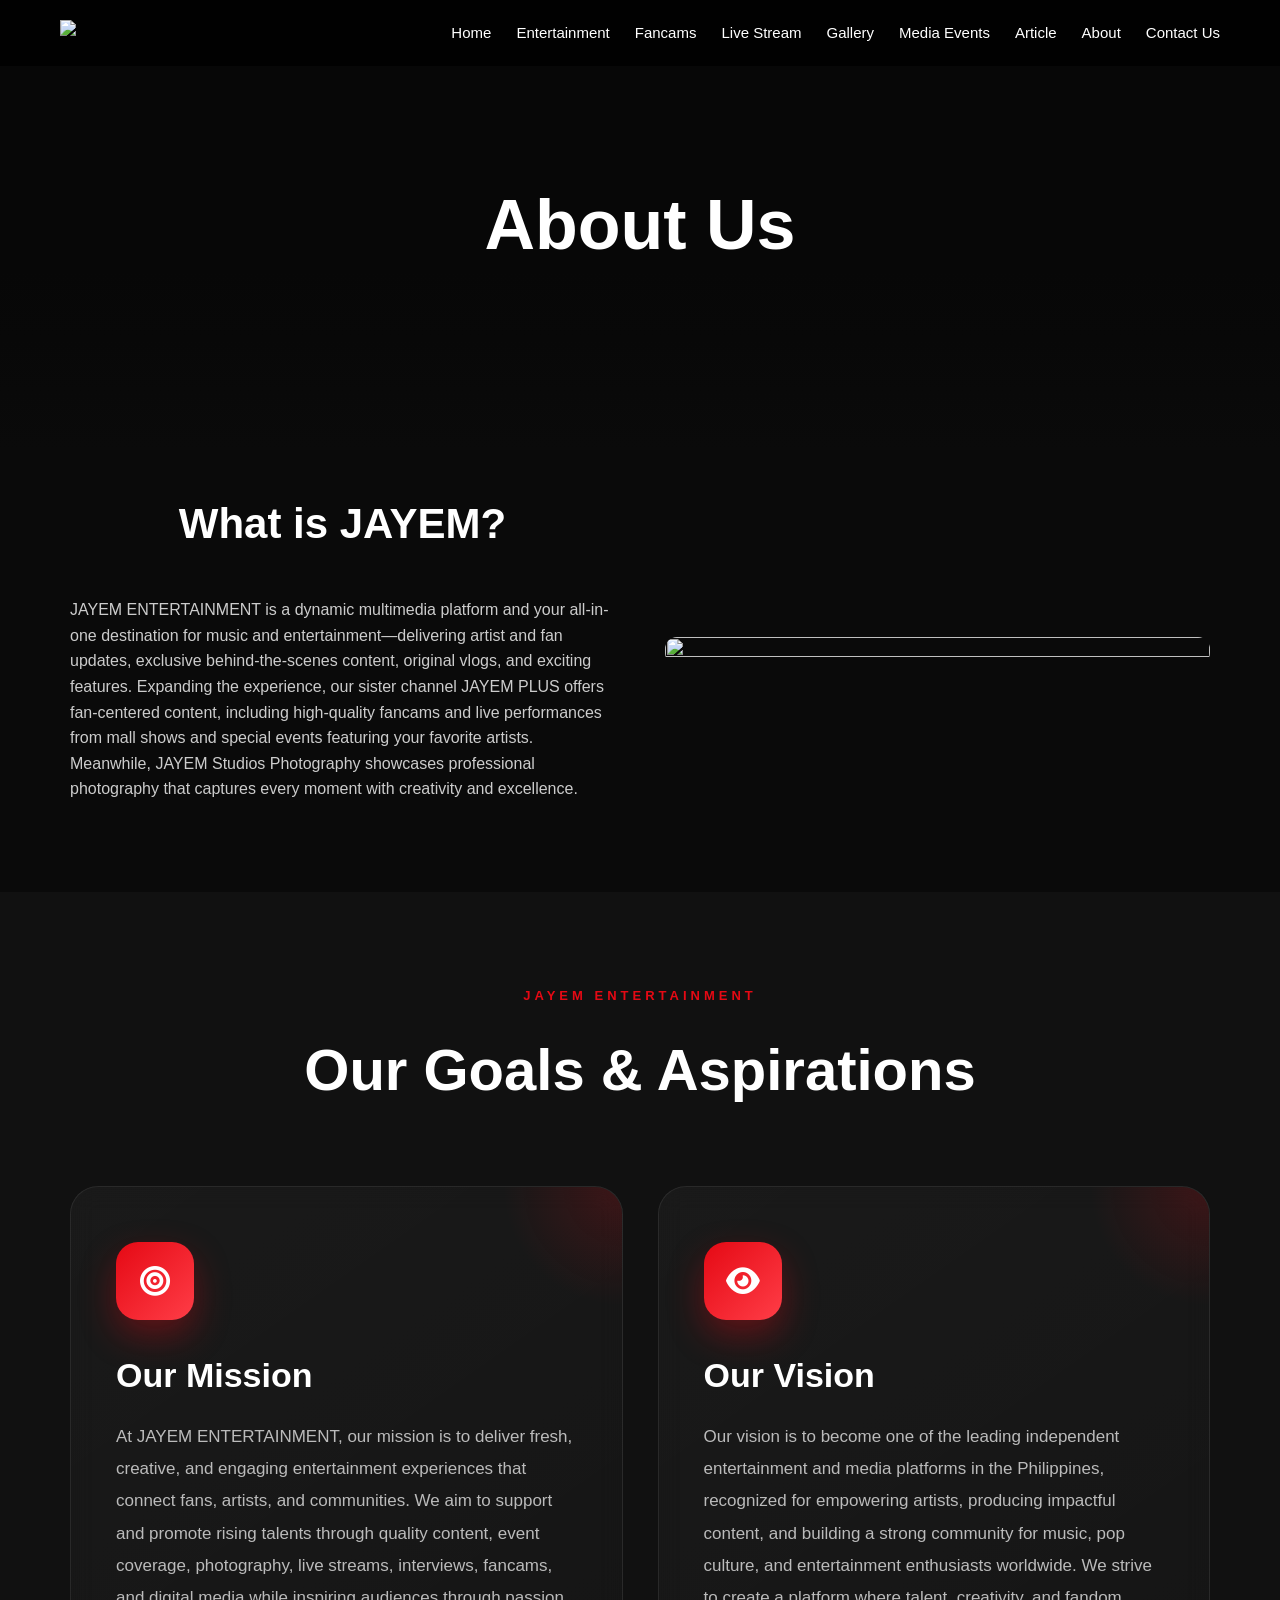
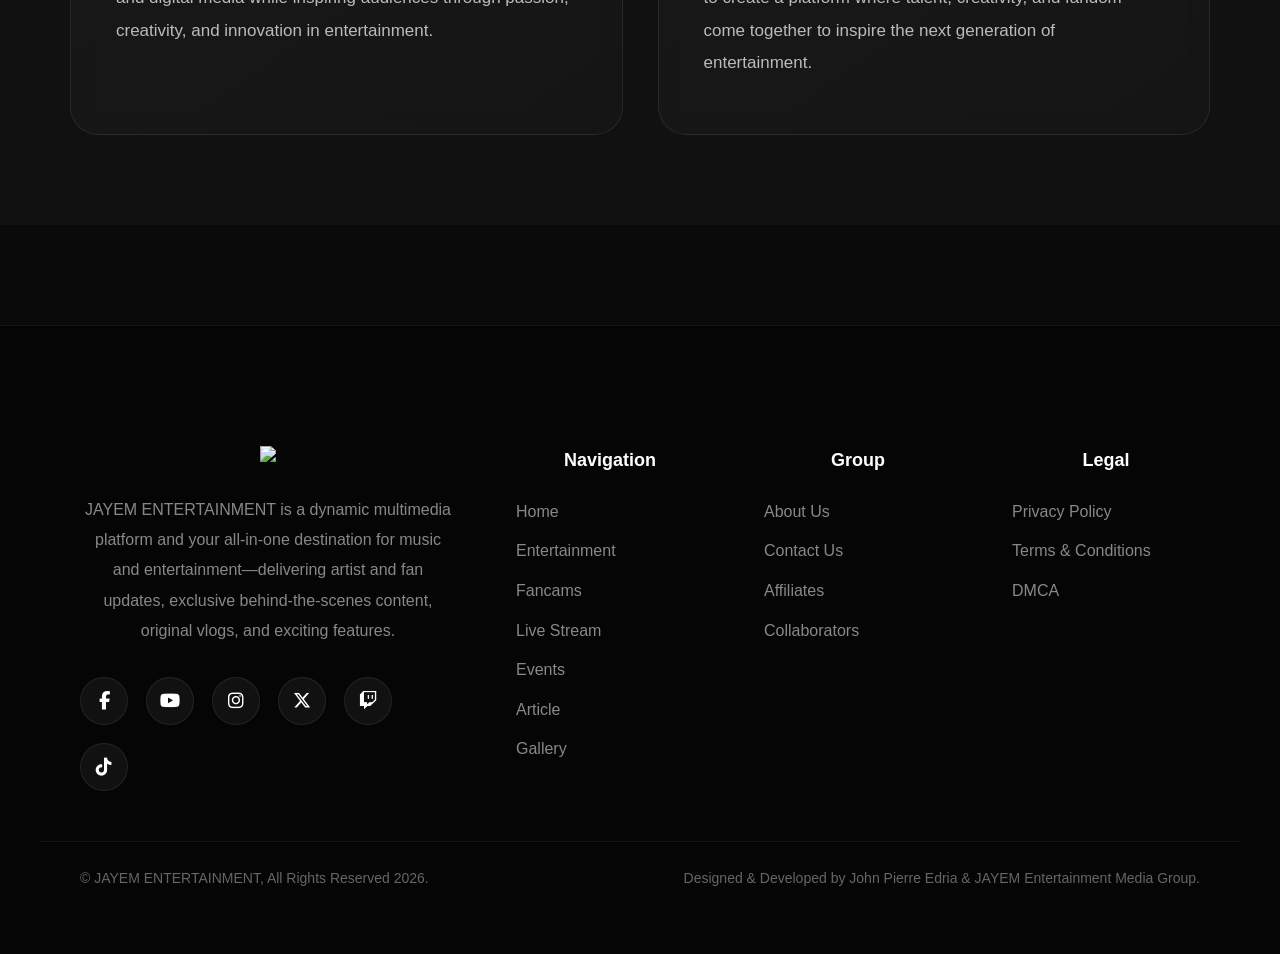
==== about.html @ 6164172a "Add files via upload" ====
<!DOCTYPE html>
<html lang="en">
<head>
    <meta charset="UTF-8">
    <meta name="viewport" content="width=device-width, initial-scale=1.0">
    <title>About Us</title>
    <link rel="stylesheet" href="style.css">
    <link rel="icon" type="image/x-icon" href="assets/jayemhpicon.png">
    <link
    rel="stylesheet"
    href="https://cdnjs.cloudflare.com/ajax/libs/font-awesome/6.7.2/css/all.min.css"
/>

</head>
<body>

<header>

    <a href="index.html" class="logo-link">
        <img class="imglogo" src="assets/JAYEM_Flat.png">
    </a>

    <!-- HAMBURGER BUTTON -->

    <div class="menu-toggle" id="menu-toggle">
        <span></span>
        <span></span>
        <span></span>
    </div>

    <nav id="navbar">
        <ul>
            <li><a href="index.html">Home</a></li>
            <!--<li><a href="artists.html">Artists</a></li>-->
            <li><a href="entertainment.html">Entertainment</a></li>
            <li><a href="fancams.html">Fancams</a></li>
            <li><a href="twitch.html">Live Stream</a></li>
            <li><a href="gallery.html">Gallery</a></li>
            <li><a href="events.html">Media Events</a></li>
            <li><a href="article.html">Article</a></li>
            <!--<li><a href="shop.html">Shop</a></li>-->
            <li><a href="about.html">About</a></li>
            <li><a href="contact.html">Contact Us</a></li>
        </ul>
    </nav>

</header>

<section class="page-banner">
    <h1>About Us</h1>
</section>

<section class="section about-section">

    <div class="about-grid">

        <div>
            <h2>What is JAYEM?</h2>

            <p>
                JAYEM ENTERTAINMENT is a dynamic multimedia platform and your all-in-one destination for music and entertainment—delivering artist and fan updates,
                 exclusive behind-the-scenes content, original vlogs, and exciting features. 
                 Expanding the experience, our sister channel JAYEM PLUS offers fan-centered content, 
                 including high-quality fancams and live performances from mall shows and special events featuring your favorite artists. 
                 Meanwhile, JAYEM Studios Photography showcases professional photography that captures every moment with creativity and excellence.
            </p>

          
        </div>

        <div>
            <img src="assets/JAYEM ENT. About.png">
        </div>

    </div>

</section>

<section class="section dark mission-section">

    <div class="mission-header">

        <span>JAYEM ENTERTAINMENT</span>

        <h2>Our Goals & Aspirations</h2>

        <!--<p>
            Building premium entertainment experiences through
            digital media, fan engagement, creativity,
            and innovative storytelling.
        </p>-->

    </div>

    <div class="mission-grid">

        <!-- MISSION -->

        <div class="mission-card">

            <div class="mission-icon">
                <i class="fa-solid fa-bullseye"></i>
            </div>

            <h3>Our Mission</h3>

            <p>
                At JAYEM ENTERTAINMENT, our mission is to deliver fresh, creative, and engaging entertainment experiences that connect fans, artists, 
                and communities. We aim to support and promote rising talents through quality content, event coverage, photography, live streams, interviews, fancams, 
                and digital media while inspiring audiences through passion, creativity, 
                and innovation in entertainment.
            </p>

        </div>

        <!-- VISION -->

        <div class="mission-card">

            <div class="mission-icon">
                <i class="fa-solid fa-eye"></i>
            </div>

            <h3>Our Vision</h3>

            <p>
            Our vision is to become one of the leading independent entertainment and media platforms in the Philippines, 
            recognized for empowering artists, producing impactful content, 
            and building a strong community for music, pop culture, 
            and entertainment enthusiasts worldwide. We strive to create a platform where talent, creativity, 
            and fandom come together to inspire the next generation of entertainment.
            </p>

        </div>

    </div>

</section>

<footer class="premium-footer">

    <div class="footer-container">

        <!-- BRAND -->

        <div class="footer-brand">

            <img
                src="assets/JAYEM_Logow 2026.png"
                class="footer-logo"
            >

            <p>
                JAYEM ENTERTAINMENT is a dynamic multimedia platform 
                and your all-in-one destination for music and entertainment—delivering artist and fan updates, 
                exclusive behind-the-scenes content, original vlogs, and exciting features.
            </p>

            <div class="footer-socials">

                <a href="https://www.facebook.com/jayement" target="_blank">
                    <i class="fa-brands fa-facebook-f"></i>
                </a>

                <a href="https://www.youtube.com/@JAYEM_ent" target="_blank">
                    <i class="fa-brands fa-youtube"></i>
                </a>

                <a href="https://www.instagram.com/jayem_ent" target="_blank">
                    <i class="fa-brands fa-instagram"></i>
                </a>

                <a href="https://www.x.com/jayem_ent" target="_blank">
                    <i class="fa-brands fa-x-twitter"></i>
                </a>

                <a href="https://www.twitch.tv/jayem_ent" target="_blank">
                    <i class="fa-brands fa-twitch"></i>
                </a>

                <a href="https://www.tiktok.com/@jayem_ent" target="_blank">
                    <i class="fa-brands fa-tiktok"></i>
                </a>

            </div>

        </div>

        <!-- NAVIGATION -->

        <div class="footer-links">

            <h3>
                Navigation
            </h3>

            <a href="index.html">
                Home
            </a>

            <a href="entertainment.html">
                Entertainment
            </a>

            <a href="fancams.html">
                Fancams
            </a>

            <a href="twitch.html">
                Live Stream
            </a>

            <a href="events.html">
                Events
            </a>

            <a href="article.html">
                Article
            </a>

            <a href="gallery.html">
                Gallery
            </a>

        </div>

        <!-- COMPANY -->

        <div class="footer-links">

            <h3>
                Group
            </h3>

            <a href="about.html">
                About Us
            </a>

            <a href="contact.html">
                Contact Us
            </a>

            <a href="index.html#Affiliates">
                Affiliates
            </a>

            <a href="index.html#Collaborators">
                Collaborators
            </a>

        </div>

        <!-- LEGAL -->

        <div class="footer-links">

            <h3>
                Legal
            </h3>

            <a href="legal.html">
                Privacy Policy
            </a>

            <a href="legal.html">
                Terms & Conditions
            </a>

            <a href="legal.html">
                DMCA
            </a>

        </div>

    </div>

    <!-- BOTTOM -->

    <div class="footer-bottom">

        <p>
            © JAYEM ENTERTAINMENT, All Rights Reserved 2026.
        </p>

        <p>
            Designed & Developed by John Pierre Edria & JAYEM Entertainment Media Group.
        </p>

    </div>

</footer>

<script src="js.js"></script>
</body>
</html>
---- style.css ----
*{
    margin:0;
    padding:0;
    box-sizing:border-box;
    font-family: 'Franklin Gothic Medium', 'Arial Narrow', Arial, sans-serif;
}

html{
    scroll-behavior:smooth;
}

body{
    background:#0a0a0a;
    color:white;
    line-height:1.6;
}

/* HEADER */

header{
    position:fixed;
    top:0;
    left:0;
    width:100%;
    background:rgba(0, 0, 0, 0.788);
    padding:20px 60px;
    display:flex;
    justify-content:space-between;
    align-items:center;
    z-index:999;
    backdrop-filter:blur(10px);
}
.imglogo{
    width:auto;
    height:25px;
    display:block;
    cursor:pointer;
}
.logo{
    font-size:26px;
    font-weight:bold;
    letter-spacing:1px;
}

nav ul{
    display:flex;
    list-style:none;
    gap:25px;
}

nav a{
    color:white;
    text-decoration:none;
    font-size:15px;
    transition:0.3s;
}

nav a:hover{
    color:#999;
}

/* =========================
MOBILE NAVBAR
========================= */

.menu-toggle{
    display:none;
    flex-direction:column;
    gap:6px;
    cursor:pointer;
    z-index:1001;
}

.menu-toggle span{
    width:28px;
    height:3px;
    background:white;
    border-radius:10px;
    transition:0.3s;
}

/* TABLET + MOBILE */

/* =========================
MOBILE / TABLET NAVBAR
========================= */

@media(max-width:992px){

    header{
        position:fixed;
        top:0;
        left:0;

        width:100%;

        padding:14px 20px;

        display:flex;
        justify-content:space-between;
        align-items:center;

        flex-direction:row;

        background:rgba(0,0,0,0.82);
        backdrop-filter:blur(14px);

        border-bottom:1px solid rgba(255,255,255,0.06);
    }

    /* LOGO */

    .logo-link{
        display:flex;
        align-items:center;
        text-decoration:none;
    }

    .imglogo{
        width:72px;
        height:auto;
        display:block;
        cursor:pointer;
    }

    /* HAMBURGER */

    .menu-toggle{
        display:flex;
        flex-direction:column;
        justify-content:center;
        align-items:center;

        gap:5px;

        width:42px;
        height:42px;

        cursor:pointer;

        border-radius:10px;

        background:rgba(255,255,255,0.04);

        transition:0.3s;
    }

    .menu-toggle:hover{
        background:rgba(255,255,255,0.08);
    }

    .menu-toggle span{
        width:20px;
        height:2px;

        background:white;

        border-radius:999px;

        transition:0.3s ease;
    }

    /* MOBILE MENU */

    nav{
        position:fixed;

        top:72px;
        left:0;

        width:100%;
        height:calc(100vh - 72px);

        background:rgba(0,0,0,0.96);

        backdrop-filter:blur(18px);

        overflow-y:auto;

        transform:translateY(-120%);
        transition:0.4s ease;

        z-index:998;
    }

    nav.active{
        transform:translateY(0);
    }

    nav ul{
        display:flex;
        flex-direction:column;

        padding:15px 0;
        gap:0;
    }

    nav ul li{
        width:100%;
    }

    nav a{
        display:flex;
        align-items:center;

        width:100%;

        padding:16px 24px;

        font-size:15px;
        font-weight:500;

        color:white;
        text-decoration:none;

        border-bottom:1px solid rgba(255,255,255,0.05);

        transition:0.3s;
    }

    nav a:hover{
        background:rgba(255,255,255,0.05);
        padding-left:30px;
    }

}

/* HAMBURGER ANIMATION */

.menu-toggle.active span:nth-child(1){
    transform:translateY(7px) rotate(45deg);
}

.menu-toggle.active span:nth-child(2){
    opacity:0;
}

.menu-toggle.active span:nth-child(3){
    transform:translateY(-7px) rotate(-45deg);
}



/* HERO */

/* HERO VIDEO */

.hero{
    position:relative;
    width:100%;
    height:50vh;
    overflow:hidden;
    background:black;
}

/* VIDEO */

.hero video{
    width:100%;
    height:100%;
    object-fit:cover;
}

/* DARK OVERLAY */

.hero::before{
    content:"";
    position:absolute;
    inset:0;
    background:rgba(0,0,0,0.25);
    z-index:1;
}

/* BOTTOM FADE */

.hero::after{
    content:"";
    position:absolute;
    left:0;
    bottom:0;
    width:100%;
    height:250px;

    background:linear-gradient(
        to bottom,
        rgba(0,0,0,0) 0%,
        rgba(0,0,0,0.4) 40%,
        rgba(0,0,0,0.8) 75%,
        #0a0a0a 100%
    );

    z-index:2;
    pointer-events:none;
}
.hero-content{
    position:absolute;
    top:50%;
    left:50%;
    transform:translate(-50%, -50%);
    text-align:center;
    width:90%;
}

.hero-content h1{
    font-size:72px;
    margin-bottom:20px;
    font-weight:800;
}

.hero-content p{
    font-size:22px;
    margin-bottom:35px;
    color:#ddd;
}

.btn{
    display:inline-block;
    background:white;
    color:black;
    padding:15px 35px;
    border-radius:5px;
    text-decoration:none;
    font-weight:bold;
    transition:0.3s;
}

.btn:hover{
    background:#ccc;
}

/* SECTIONS */

.section{
    padding:90px 70px;
    
}

.section h2{
    font-size:42px;
    margin-top: -10px;
    margin-bottom:40px;
    text-align: center;
}

/* DARK SECTION */

.dark{
    background:#111;
}

/* =========================
MISSION & VISION
========================= */

.mission-section{
    position:relative;
    overflow:hidden;
}

/* HEADER */

.mission-header{
    text-align:center;

    max-width:850px;

    margin:auto;
    margin-bottom:70px;
}

.mission-header span{
    color:#e50914;

    letter-spacing:4px;

    font-size:13px;
    font-weight:700;
}

.mission-header h2{
    font-size:58px;

    margin:16px 0;
}

.mission-header p{
    color:#aaa;

    font-size:18px;
    line-height:1.8;
}

/* GRID */

.mission-grid{
    display:grid;

    grid-template-columns:repeat(2,1fr);

    gap:35px;
}

/* CARD */

.mission-card{
    position:relative;

    padding:55px 45px;

    border-radius:28px;

    background:
    linear-gradient(
        145deg,
        rgba(255,255,255,0.04),
        rgba(255,255,255,0.02)
    );

    border:1px solid rgba(255,255,255,0.08);

    overflow:hidden;

    transition:0.4s ease;

    backdrop-filter:blur(12px);
}

.mission-card::before{
    content:"";

    position:absolute;

    width:240px;
    height:240px;

    background:
    radial-gradient(
        rgba(229,9,20,0.18),
        transparent 70%
    );

    top:-120px;
    right:-120px;
}

/* HOVER */

.mission-card:hover{
    transform:translateY(-10px);

    border-color:rgba(255,255,255,0.14);

    box-shadow:
        0 25px 60px rgba(0,0,0,0.45);
}

/* ICON */

.mission-icon{
    width:78px;
    height:78px;

    border-radius:22px;

    display:flex;
    justify-content:center;
    align-items:center;

    margin-bottom:28px;

    background:
    linear-gradient(
        135deg,
        #e50914,
        #ff3d47
    );

    box-shadow:
        0 15px 35px rgba(229,9,20,0.35);
}

.mission-icon i{
    color:white;

    font-size:30px;
}

/* TEXT */

.mission-card h3{
    font-size:34px;

    margin-bottom:18px;
}

.mission-card p{
    color:#bbb;

    line-height:1.9;

    font-size:17px;
}

/* TABLET */

@media(max-width:900px){

    .mission-grid{
        grid-template-columns:1fr;
    }

}

/* MOBILE */

@media(max-width:768px){

    .mission-header h2{
        font-size:42px;
    }

    .mission-header p{
        font-size:16px;
    }

    .mission-card{
        padding:40px 30px;
    }

    .mission-card h3{
        font-size:28px;
    }

}

/* GRID */

.grid{
    display:grid;
    grid-template-columns:repeat(auto-fit, minmax(280px,1fr));
    gap:30px;
}

/* CARDS */

.card{
    background:#151515;
    border-radius:18px;
    overflow:hidden;

    border:1px solid rgba(255,255,255,0.06);

    transition:0.35s ease;

    max-width:100%;


    backdrop-filter:blur(10px);
}

.card:hover{
    transform:translateY(-8px);
    border-color:rgba(255,255,255,0.12);

    box-shadow:
        0 15px 40px rgba(0,0,0,0.45);
}

/* IMAGE + VIDEO */

.card img,
.card video{
    width:100%;
    height:350px;

    object-fit:cover;
    display:block;
}

/* OPTIONAL CONTENT */

.card h3{
    padding:18px 18px 8px;
    font-size:20px;
}

.card p{
    padding:0 18px 18px;
    color:#aaa;
    font-size:14px;
}

.news-content p {
  text-indent: 50px; /* Adjust value as needed */
}

/* =========================
AFFILIATE PREMIUM CARDS
========================= */

/* TITLE */

.affiliate-content h3{
    font-size:24px;
    font-weight:700;

    margin-bottom:14px;

    letter-spacing:0.5px;
}

/* DESCRIPTION */

.affiliate-content p{
    color:#a8a8a8;

    line-height:1.8;

    font-size:15px;
}
/* REMOVE LINK STYLE */

.affiliate-link{
    text-decoration:none;
    color:white;
    display:block;
}

/* PREMIUM HOVER */

.affiliate-card{
    cursor:pointer;
    transition:0.35s ease;
}

.affiliate-card:hover{
    transform:translateY(-10px) scale(1.02);

    border-color:rgba(255,255,255,0.15);

    box-shadow:
        0 20px 50px rgba(0,0,0,0.45);
}
.affiliate-card video{
    transition:0.5s ease;
}

.affiliate-card:hover video{
    transform:scale(1.04);
}

/* =========================
PAGE BANNER
========================= */

.page-banner{
    position:relative;

    height:50vh;

    display:flex;
    justify-content:center;
    align-items:center;

    background-image:url(assets/Background.jpg);
    background-repeat:no-repeat;
    background-size:cover;
    background-position:center;

    overflow:hidden;
}

/* DARK OVERLAY */

.page-banner::before{
    content:"";

    position:absolute;
    inset:0;

    background:rgba(0,0,0,0.35);

    z-index:1;
}

/* BOTTOM FADE */

.page-banner::after{
    content:"";

    position:absolute;
    left:0;
    bottom:0;

    width:100%;
    height:180px;

    background:linear-gradient(
        to bottom,
        rgba(10,10,10,0) 0%,
        rgba(10,10,10,0.4) 45%,
        rgba(10,10,10,0.75) 75%,
        #0a0a0a 100%
    );

    z-index:2;
    pointer-events:none;
}

/* TITLE */

.page-banner h1{
    position:relative;
    z-index:5;

    font-size:70px;
    font-weight:800;

    text-align:center;
}


/* EVENTS */
.events-card{
    background:#151515;
    border-radius:14px;
    overflow:hidden;
    transition:0.3s;
    border:1px solid #222;
}

.events-card:hover{
    transform:translateY(-10px);
}

.events-card img{
    width:100%;
    height: 620px;
    object-fit:cover;
}

.events-card h3{
    padding:20px 20px 10px;
    font-size:24px;
}

.events-card p{
    padding:0 20px 20px;
    color:#aaa;
}
/* =========================
PREMIUM GALLERY
========================= */
/* =========================
GALLERY
========================= */

.gallery-section{
    max-width:1600px;
    margin:auto;
}

/* GRID */

.gallery-grid{
    display:grid;

    grid-template-columns:
    repeat(auto-fit, minmax(320px, 1fr));

    gap:16px;
}

/* ITEM */

.gallery-item{
    position:relative;

    overflow:hidden;

    border-radius:16px;

    cursor:pointer;

    background:#111;

    height:260px;
}

/* IMAGE */

.gallery-item img{
    width:100%;
    height:100%;

    object-fit:cover;

    display:block;

    transition:0.4s ease;
}

/* ICON */

.gallery-overlay i{
    color:white;
    font-size:28px;
}

/* HOVER */

.gallery-item:hover img{
    transform:scale(1.05);
}

.gallery-item:hover .gallery-overlay{
    opacity:1;
}


/* =========================
MODAL
========================= */

.gallery-modal{
    position:fixed;
    inset:0;

    background:rgba(0,0,0,0.95);

    display:flex;
    justify-content:center;
    align-items:center;

    opacity:0;
    visibility:hidden;

    transition:
        opacity 0.3s ease,
        visibility 0.3s ease;

    z-index:9999999;
}

/* SHOW MODAL */

.gallery-modal.show{
    opacity:1;
    visibility:visible;
}

/* MODAL IMAGE */

.gallery-modal img{
    width:auto;

    max-width:75%;
    max-height:80vh;

    object-fit:contain;

    border-radius:18px;

    display:block;

    box-shadow:
        0 25px 60px rgba(0,0,0,0.6);

    animation:galleryZoom 0.3s ease;
}

/* ANIMATION */

@keyframes galleryZoom{

    from{
        transform:scale(0.92);
        opacity:0;
    }

    to{
        transform:scale(1);
        opacity:1;
    }

}

/* CLOSE BUTTON */

.gallery-close{
    position:absolute;

    top:20px;
    right:30px;

    font-size:45px;

    color:white;

    cursor:pointer;

    z-index:20;

    line-height:1;
}

/* ARROWS */

.gallery-arrow{
    position:absolute;

    top:50%;

    transform:translateY(-50%);

    width:60px;
    height:60px;

    border:none;
    border-radius:50%;

    background:rgba(255,255,255,0.1);

    color:white;

    font-size:24px;

    cursor:pointer;

    transition:
        background 0.3s ease,
        transform 0.3s ease;

    z-index:20;
}

.gallery-arrow:hover{
    background:rgba(255,255,255,0.2);

    transform:
        translateY(-50%)
        scale(1.05);
}

.gallery-prev{
    left:25px;
}

.gallery-next{
    right:25px;
}

/* TABLET */

@media(max-width:768px){

    .gallery-grid{
        grid-template-columns:1fr 1fr;
    }

    .gallery-arrow{
        width:48px;
        height:48px;

        font-size:20px;
    }

    .gallery-modal img{
        max-width:88%;
    }

}

/* MOBILE */

@media(max-width:520px){

    .gallery-grid{
        grid-template-columns:1fr;
    }

    .gallery-modal img{
        max-width:92%;
    }

}
/* =========================
NEWS SECTION
========================= */

.news-section{
    max-width:1400px;
    margin:auto;
    padding:80px 40px;
}

/* ARTICLE CARD */

.news-grid{
    display:grid;
    grid-template-columns:1.1fr 1fr;
    gap:60px;
    align-items:center;
    margin-bottom:120px;
}

/* REVERSE LAYOUT */

.news-grid.reverse{
    grid-template-columns:1fr 1.1fr;
}

/* IMAGE */

.news-img{
    position:relative;
    overflow:hidden;
    border-radius:18px;
    background:#111;
}

.news-img img{
    width:100%;
    height:100%;
    object-fit:cover;
    display:block;
    transition:0.5s;
}

/* IMAGE HOVER */

.news-img:hover img{
    transform:scale(1.03);
}

/* CONTENT */

.news-content{
    display:flex;
    flex-direction:column;
    justify-content:center;
}

/* CATEGORY */

.news-tag{
    color:#888;
    font-size:13px;
    letter-spacing:2px;
    text-transform:uppercase;
    margin-bottom:18px;
}

/* TITLE */

.news-content h2{
    font-size:42px;
    line-height:1.15;
    margin-bottom:25px;
    font-weight:800;
}

/* ARTICLE */

.news-content p{
    color:#bdbdbd;
    line-height:1.9;
    font-size:16px;
    margin-bottom:25px;
    text-align:justify;
}

/* AUTHOR */

.news-author{
    color:#777;
    font-size:14px;
}

/* READ BUTTON */

.news-btn{
    margin-top:20px;
    display:inline-flex;
    width:fit-content;
    padding:14px 28px;
    border:1px solid #333;
    border-radius:8px;
    text-decoration:none;
    color:white;
    transition:0.3s;
}

.news-btn:hover{
    background:white;
    color:black;
}


/* =========================
RESPONSIVE
========================= */


@media(max-width:600px){

    .news-section{
        padding:60px 20px;
    }

    .news-content h2{
        font-size:28px;
    }

    .news-content p{
        font-size:15px;
        line-height:1.8;
    }

}

/* ABOUT */

.about-grid{
    display:grid;
    grid-template-columns:1fr 1fr;
    gap:50px;
    align-items:center;
    margin-top: -40px;
    
}

.about-grid img{
    width:100%;
    border-radius:12px;
    height: 10%;
}

.about-grid p{
    margin-top:20px;
    color:#ccc;
}

/* =========================
PREMIUM CONTACT SECTION
========================= */

.contact-section{
    position:relative;
    min-height:100vh;
    overflow:hidden;
    background:#000;
    display:flex;
    align-items:center;
    margin-top: -100px;
}

/* BACKGROUND IMAGE */

.contact-bg{
    position:absolute;
    inset:0;
    
    background-image:

        /* LEFT + RIGHT CINEMATIC FADE */

        /*linear-gradient(
            to right,
            rgba(0,0,0,0.85) 0%,
            rgba(0,0,0,0.35) 20%,
            rgba(0,0,0,0.15) 40%,
            rgba(0,0,0,0.15) 60%,
            rgba(0,0,0,0.45) 80%,
            rgba(0,0,0,0.95) 100%
        ),*/

        /* TOP FADE */

        linear-gradient(
            to bottom,
            rgba(0,0,0,0.9) 0%,
            transparent 20%
        ),

        /* BOTTOM FADE */

        linear-gradient(
            to top,
            rgba(0,0,0,1) 0%,
            transparent 25%
        ),

        url("assets/jayemcontact.png");

    background-size:cover;

    /* TRUE CENTER */

    background-position:center center;

    background-repeat:no-repeat;

    filter:brightness(0.6);

    transform:scale(1);
}

/* EXTRA OVERLAY */

.contact-overlay{
    position:absolute;
    inset:0;
    background:
    radial-gradient(circle at right,
    transparent 20%,
    rgba(0,0,0,0.65) 80%);
}

/* CONTENT */

.contact-container{
    position:relative;
    z-index:5;
    width:100%;
    max-width:1400px;
    margin:auto;
    padding:50px 80px;
}

/* LEFT SIDE */

.contact-left{
    max-width:650px;
}

/* TAG */

.contact-tag{
    color:#e50914;
    font-size:14px;
    letter-spacing:4px;
    font-weight:700;
}

/* TITLE */

.contact-left h1{
    font-size:82px;
    line-height:0.95;
    margin:25px 0;
    font-weight:900;
}

/* DESCRIPTION */

.contact-desc{
    color:#d0d0d0;
    font-size:20px;
    line-height:1.8;
    margin-bottom:50px;
    max-width:600px;
}

/* INFO GRID */

.contact-info-grid{
    display:grid;
    grid-template-columns:1fr 1fr;
    gap:25px;
    margin-bottom:50px;
}

/* BOX */

.contact-box{
    background:rgba(58, 57, 57, 0.507);
    border:1px solid rgba(255,255,255,0.08);
    padding:25px;
    border-radius:18px;
    backdrop-filter:blur(12px);
    transition:0.3s;
}

.contact-box:hover{
    transform:translateY(-5px);
    border-color:rgba(48, 47, 47, 0.329);
}

/* BOX TITLE */

.contact-box h3{
    font-size:15px;
    color:#888;
    margin-bottom:10px;
    letter-spacing:1px;
    text-transform:uppercase;
}

/* BOX TEXT */

.contact-box p{
    font-size:17px;
    color:white;
    line-height:1.6;
}

/* SOCIALS */

.premium-socials{
    display:flex;
    flex-wrap:wrap;
    gap:15px;
}

/* SOCIAL BUTTON */

.premium-socials a{
    text-decoration:none;
    color:white;

    padding:14px 24px;

    border-radius:999px;

    border:1px solid rgba(34, 34, 34, 0.15);

    background:rgba(48, 47, 47, 0.486);

    backdrop-filter:blur(10px);

    transition:0.3s;
}

/* HOVER */

.premium-socials a:hover{
    background:white;
    color:black;
    transform:translateY(-3px);
}

/* RESPONSIVE */

@media(max-width:992px){

    .contact-container{
        padding:100px 30px;
    }

    .contact-left h1{
        font-size:54px;
    }

    .contact-desc{
        font-size:18px;
    }

    .contact-info-grid{
        grid-template-columns:1fr;
    }

}

@media(max-width:600px){

    .contact-left h1{
        font-size:42px;
    }

    .contact-desc{
        font-size:16px;
    }

    .premium-socials{
        gap:10px;
    }

    .premium-socials a{
        width:100%;
        text-align:center;
    }

}


/* =========================
PREMIUM FOOTER
========================= */

.premium-footer{
    background:#050505;
    border-top:1px solid #151515;
    margin-top:100px;
}

/* CONTAINER */

.footer-container{
    max-width:1400px;
    margin:auto;
    padding:80px 40px 50px;

    display:grid;
    grid-template-columns:2fr 1fr 1fr 1fr;
    gap:60px;
}

/* BRAND */

.footer-brand{
    max-width:450px;
}

.footer-logo{
    width:180px;
    margin-bottom:25px;
}

.footer-brand p{
    color:#888;
    line-height:1.9;
    margin-bottom:30px;
}

/* SOCIALS */

.footer-socials{
    display:flex;
    gap:18px;
    margin-top:25px;
    flex-wrap:wrap;
}

.footer-socials a{
    width:48px;
    height:48px;

    display:flex;
    justify-content:center;
    align-items:center;

    border-radius:50%;

    background:rgba(255,255,255,0.05);
    border:1px solid rgba(255,255,255,0.08);

    color:white;
    text-decoration:none;

    font-size:18px;

    transition:0.35s ease;
}

.footer-socials a:hover{
    transform:translateY(-5px);

    background:white;
    color:black;

    box-shadow:
        0 10px 30px rgba(255,255,255,0.15);
}

/* HOVER */

.footer-socials a:hover{
    background:white;
    color:black;
    border-color:white;
}

/* LINKS */

.footer-links{
    display:flex;
    flex-direction:column;
    gap:14px;
}

.footer-links h3{
    color:white;
    margin-bottom:10px;
    font-size:18px;
}

.footer-links a{
    color:#888;
    text-decoration:none;
    transition:0.3s;
    width:fit-content;
}

/* LINK HOVER */

.footer-links a:hover{
    color:white;
    transform:translateX(5px);
}

/* BOTTOM */

.footer-bottom{
    border-top:1px solid #151515;
    padding:25px 40px;

    display:flex;
    justify-content:space-between;
    align-items:center;

    max-width:1400px;
    margin:auto;

    color:#666;
    font-size:14px;
}

/* RESPONSIVE */

@media(max-width:1000px){

    .footer-container{
        grid-template-columns:1fr 1fr;
    }

}

@media(max-width:700px){

    .footer-container{
        grid-template-columns:1fr;
        padding:60px 25px 40px;
    }

    .footer-bottom{
        flex-direction:column;
        gap:10px;
        text-align:center;
        padding:25px;
    }

}

/* RESPONSIVE */

@media(max-width:992px){

    .hero-content h1{
        font-size:50px;
    }

    .page-banner h1{
        font-size:45px;
    }

    .section{
        padding:80px 25px;
    }

    .about-grid,
    .contact-wrapper{
        grid-template-columns:1fr;
    }
}

@media(max-width:600px){

    .hero-content h1{
        font-size:38px;
    }

    .hero-content p{
        font-size:16px;
    }

    .section h2{
        font-size:30px;
    }

    .page-banner{
        height:35vh;
    }

    .page-banner h1{
        font-size:36px;
    }

    nav ul{
        gap:12px;
    }

    nav a{
        font-size:14px;
    }
}

/* =========================
NETFLIX ENTERTAINMENT PAGE
========================= */

.netflix-header{
    position:fixed;
    top:0;
    left:0;
    width:100%;
    z-index:999;
    padding:20px 60px;
    background:linear-gradient(to bottom, rgba(0,0,0,0.9), transparent);
}

.left-nav{
    display:flex;
    align-items:center;
    gap:40px;
}

.netflix-logo{
    color:#e50914;
    font-size:32px;
    font-weight:800;
}

.netflix-header nav ul{
    display:flex;
    list-style:none;
    gap:25px;
}

.netflix-header nav a{
    color:white;
    text-decoration:none;
    font-size:14px;
}

.netflix-header nav a:hover{
    color:#b3b3b3;
}
/* =========================
BANNER CAROUSEL
========================= */

.banner-carousel{
    position:relative;
    height:90vh;
    overflow:hidden;
    background:black;
}

/* SLIDES */

.banner-slide{
    position:absolute;
    inset:0;
    opacity:0;
    transition:1s ease;
    pointer-events:none;
}

.banner-slide.active{
    opacity:1;
    pointer-events:auto;
    z-index:2;
}

/* IMAGE */

.banner-bg{
    width:100%;
    height:100%;
    object-fit:cover;
}

/* OVERLAY */

.banner-overlay{
    position:absolute;
    inset:0;

    background:
        linear-gradient(
            to top,
            #0a0a0a 5%,
            transparent 45%
        ),

        linear-gradient(
            to right,
            rgba(0,0,0,0.92),
            transparent 70%
        );
}

/* CONTENT */

.banner-content{
    position:absolute;
    top:50%;
    transform:translateY(-50%);
    left:70px;
    max-width:650px;
    z-index:5;
}

/* TAG */

.series-tag{
    color:#e50914;
    font-size:14px;
    letter-spacing:3px;
    font-weight:bold;
}

/* TITLE */

.banner-content h1{
    font-size:72px;
    line-height:0.95;
    margin:20px 0;
    font-weight:900;
}

/* DESCRIPTION */

.banner-content p{
    color:#ddd;
    font-size:18px;
    line-height:1.8;
    margin-bottom:35px;
}

/* BUTTONS */

.banner-buttons{
    display:flex;
    gap:15px;
}

/* PLAY */

.play-btn{
    background:white;
    color:black;
    padding:14px 34px;
    border-radius:5px;
    text-decoration:none;
    font-weight:bold;
    transition:0.3s;
}

.play-btn:hover{
    background:#ddd;
}

/* SCROLL BUTTON */

.scroll-btn{
    background:rgba(109,109,110,0.7);
    color:white;
    padding:14px 34px;
    border-radius:5px;
    text-decoration:none;
    font-weight:bold;
    transition:0.3s;
}

.scroll-btn:hover{
    background:rgba(109,109,110,1);
}

/* DOTS */

.carousel-dots{
    position:absolute;
    bottom:35px;
    right:50px;
    display:flex;
    gap:10px;
    z-index:20;
}

.dot{
    width:12px;
    height:12px;
    border-radius:50%;
    background:#666;
    transition:0.3s;
}

.active-dot{
    background:white;
}

/* MOBILE */

@media(max-width:768px){

    .banner-content{
        left:25px;
        right:25px;
        max-width:100%;
    }

    .banner-content h1{
        font-size:42px;
    }

    .banner-content p{
        font-size:15px;
    }

    .banner-buttons{
        flex-wrap:wrap;
    }

    .carousel-dots{
        right:20px;
    }

}

/* =========================
CAROUSEL ARROWS
========================= */

.carousel-arrow{
    position:absolute;
    top:50%;
    transform:translateY(-50%);
    z-index:30;

    width:60px;
    height:60px;

    border:none;
    border-radius:50%;

    background:rgba(0, 0, 0, 0.034);
    color:white;

    font-size:28px;
    cursor:pointer;

    transition:0.3s;
    backdrop-filter:blur(1px);
}

/* HOVER */

.carousel-arrow:hover{
    background:rgba(0, 0, 0, 0.192);
}

/* LEFT */

.prev-arrow{
    left:25px;
}

/* RIGHT */

.next-arrow{
    right:25px;
}

/* MOBILE */

@media(max-width:768px){

    .carousel-arrow{
        width:45px;
        height:45px;
        font-size:22px;
    }

}

/* MOVIE ROWS */

.movie-section{
    padding:30px 60px;
    margin-top:-10px;
    position:relative;
    z-index:10;
}

.movie-section h2{
    margin-bottom:20px;
    font-size:26px;
}

.movie-row{
    display:flex;
    gap:10px;
    overflow-x:auto;
    padding-bottom:20px;
}

.movie-row::-webkit-scrollbar{
    display:none;
}

/* MOVIE CARD */

.movie-card{
    position:relative;
    min-width:280px;
    height:160px;
    border-radius:6px;
    overflow:hidden;
    flex-shrink:0;
    transition:0.3s;
    cursor:pointer;
    background:#111;
}

.movie-card:hover{
    transform:scale(1.25);
    z-index:50;
}

.movie-card img,
.movie-card video{
    position:absolute;
    width:100%;
    height:100%;
    object-fit:cover;
    transition:0.3s;
}

.movie-card video{
    opacity:0;
}

.movie-title{
    position:absolute;
    bottom:0;
    width:100%;
    padding:15px;
    background:linear-gradient(to top, rgba(0,0,0,0.95), transparent);
    color:rgb(255, 255, 255);
    font-weight: lighter;
    z-index:5;
}

/* FOOTER */

footer{
    margin-top:80px;
    text-align:center;
    color:#777;
    padding:40px;
}

/* MOBILE */

@media(max-width:768px){

    .netflix-header{
        padding:20px;
    }

    .left-nav{
        flex-direction:column;
        align-items:flex-start;
        gap:15px;
    }

    .banner-content{
        left:20px;
        right:20px;
    }

    .banner-content h1{
        font-size:42px;
    }

    .banner-content p{
        font-size:16px;
    }

    .movie-section{
        padding:20px;
    }

    .movie-card{
        min-width:220px;
        height:130px;
    }
}

/* SLIDER WRAPPER */

.slider-wrapper{
    position:relative;
}

/* SLIDE BUTTONS */

.slide-btn{
    position:absolute;
    top:50%;
    transform:translateY(-50%);
    width:50px;
    height:120px;
    border:none;
    background:rgba(0,0,0,0.6);
    color:white;
    font-size:30px;
    cursor:pointer;
    z-index:100;
    opacity:0;
    transition:0.3s;
}

/* SHOW BUTTONS ON HOVER */

.slider-wrapper:hover .slide-btn{
    opacity:1;
}

.left-btn{
    left:0;
}

.right-btn{
    right:0;
}

.slide-btn:hover{
    background:rgba(0,0,0,0.9);
}

/* =========================
FANCAMS MODERN STYLE
========================= */

.fan-header{
    position:fixed;
    top:0;
    left:0;
    width:100%;
    z-index:999;
    padding:18px 60px;
    background:rgba(0,0,0,0.85);
    backdrop-filter:blur(10px);
}

/* PROFILE */

.modern-profile{
    margin-top:85px;
}

.modern-banner{
    position:relative;
    height:280px;
    overflow:hidden;
}

.modern-banner img{
    width:100%;
    height:100%;
    object-fit:cover;
}

.banner-overlay{
    position:absolute;
    inset:0;
    background:linear-gradient(
        to top,
        rgba(0,0,0,0.95),
        rgba(0,0,0,0.2)
    );
}

/* PROFILE CONTENT */

.modern-profile-content{
    max-width:1200px;
    margin:auto;
    padding:0 40px 40px;
    display:flex;
    align-items:flex-end;
    gap:30px;
    margin-top:-70px;
    position:relative;
    z-index:5;
}

.modern-avatar{
    width:140px;
    height:140px;
    border-radius:50%;
    object-fit:cover;
    border:5px solid #0a0a0a;
}

.modern-info{
    flex:1;
}

.modern-top{
    display:flex;
    align-items:center;
    gap:18px;
    margin-bottom:15px;
}

.modern-top h1{
    font-size:34px;
    font-weight:700;
}

.modern-top button{
    background:white;
    color:black;
    border:none;
    padding:10px 22px;
    border-radius:6px;
    font-weight:bold;
    cursor:pointer;
}

.modern-stats{
    display:flex;
    gap:25px;
    margin-bottom:14px;
    color:#bbb;
}

.modern-info h3{
    font-size:22px;
    margin-bottom:5px;
}

.modern-info p{
    color:#aaa;
    margin-bottom:5px;
}

.bio-text{
    color:#777;
    max-width:700px;
}

/* TITLE */

.feed-title{
    max-width:1400px;
    margin:auto;
    padding:30px 40px 10px;
}

.feed-title h2{
    position:relative;
    margin-top: -80px;
    font-size:40px;
    z-index: 3;
}

/* PHOTO FEED */

.photo-feed{
    max-width:1400px;
    margin:auto;
    padding:20px 40px 60px;
    display:grid;
    grid-template-columns:repeat(3,1fr);
    gap:14px;
}

/* CARDS */

.photo-card{
    position:relative;
    overflow:hidden;
    border-radius:14px;
    background:#111;
    cursor:pointer;
}

/* DIFFERENT SIZES */

.photo-card.wide{
    grid-column:span 2;
    aspect-ratio:16/9;
}

.photo-card.tall{
    grid-row:span 2;
}

.photo-card:not(.wide):not(.tall){
    aspect-ratio:1/1;
}

/* IMAGES + VIDEOS */

.photo-card img,
.photo-card video{
    position:absolute;
    width:100%;
    height:100%;
    object-fit:cover;
    transition:0.4s;
}

.photo-card video{
    opacity:0;
}

/* OVERLAY */

.photo-overlay{
    position:absolute;
    inset:0;
    background:linear-gradient(
        to top,
        rgba(0,0,0,0.85),
        transparent
    );
    display:flex;
    align-items:flex-end;
    padding:25px;
}

.photo-info h3{
    font-size:22px;
    margin-bottom:5px;
    color:#bbb;
}


.photo-info p{
    color:#bbb;
}

/* HOVER */

.photo-card:hover img{
    transform:scale(1.05);
}

.photo-card:hover video{
    transform:scale(1.05);
}

/* MOBILE */

@media(max-width:900px){

    .modern-profile-content{
        flex-direction:column;
        align-items:center;
        text-align:center;
        margin-top:-50px;
    }

    .modern-top{
        justify-content:center;
        flex-wrap:wrap;
    }

    .modern-stats{
        justify-content:center;
        flex-wrap:wrap;
    }

    .photo-feed{
        grid-template-columns:1fr;
        padding:20px;
    }

    .photo-card.wide,
    .photo-card.tall{
        grid-column:auto;
        grid-row:auto;
        aspect-ratio:16/10;
    }

    .fan-header{
        padding:20px;
    }

}


/* =========================
MOVIE OVERLAY
========================= */

.movie-overlay{
    position:absolute;
    inset:0;

    background:rgba(0,0,0,0.35);

    display:flex;
    justify-content:center;
    align-items:center;

    opacity:0;

    transition:0.3s;
}

.movie-card:hover .movie-overlay{
    opacity:1;
}

.play-icon{
    width:70px;
    height:70px;

    border-radius:50%;

    background:rgba(255,255,255,0.9);

    color:black;

    display:flex;
    justify-content:center;
    align-items:center;

    font-size:28px;
    font-weight:bold;
}

/* =========================
VIDEO MODAL
========================= */

.video-modal{
    position:fixed;
    inset:0;

    background:rgba(0,0,0,0.92);

    display:flex;
    justify-content:center;
    align-items:center;

    z-index:9999;

    opacity:0;
    visibility:hidden;

    transition:0.3s;
}

/* ACTIVE */

.video-modal.show{
    opacity:1;
    visibility:visible;
}

/* CONTAINER */

.video-container{
    width:90%;
    height: 90%;
    max-width:1200px;

    aspect-ratio:16/9;

    position:relative;
}

/* IFRAME */

.video-container iframe{
    width:100%;
    height:100%;

    border:none;
    border-radius:12px;
}

/* CLOSE BUTTON */

.close-video{
    position:absolute;
    top:-50px;
    right:0;

    color:white;
    font-size:38px;

    cursor:pointer;
}

/* =========================
SCROLL REVEAL ANIMATIONS
========================= */

.reveal{
    opacity:0;
    transform:translateY(60px);
    transition:
        opacity 1s ease,
        transform 1s ease;
}

/* ACTIVE STATE */

.reveal.active{
    opacity:1;
    transform:translateY(0);
}

/* DIFFERENT EFFECTS */

.reveal-left{
    opacity:0;
    transform:translateX(-80px);
    transition:1s ease;
}

.reveal-left.active{
    opacity:1;
    transform:translateX(0);
}

.reveal-right{
    opacity:0;
    transform:translateX(80px);
    transition:1s ease;
}

.reveal-right.active{
    opacity:1;
    transform:translateX(0);
}

.reveal-scale{
    opacity:0;
    transform:scale(0.92);
    transition:
        opacity 1s ease,
        transform 1s ease;
}

.reveal-scale.active{
    opacity:1;
    transform:scale(1);
}
.reveal-delay-1{
    transition-delay:0.1s;
}

.reveal-delay-2{
    transition-delay:0.2s;
}

.reveal-delay-3{
    transition-delay:0.3s;
}

.reveal-delay-4{
    transition-delay:0.4s;
}
.hero-content{
    animation:heroFloat 5s ease-in-out infinite;
}

@keyframes heroFloat{

    0%{
        transform:translate(-50%, -50%);
    }

    50%{
        transform:translate(-50%, -53%);
    }

    100%{
        transform:translate(-50%, -50%);
    }

}
.card:hover{
    box-shadow:
        0 20px 50px rgba(0,0,0,0.5),
        0 0 40px rgba(255,255,255,0.05);
}
img,
video,
.card,
.team-card,
.movie-card,
.news-img{
    will-change:transform;
}
body{
    animation:pageFade 1.2s ease;
}

@keyframes pageFade{

    from{
        opacity:0;
    }

    to{
        opacity:1;
    }

}
/* =========================
COLLABORATORS SECTION
========================= */

.collaborators-section{
    position:relative;
}

/* GRID */

.collab-grid{
    display:grid;

    grid-template-columns:
    repeat(auto-fit, minmax(220px, 1fr));

    gap:25px;

    align-items:center;
}

/* CARD */

.collab-card{
    position:relative;

    height:160px;

    display:flex;
    justify-content:center;
    align-items:center;

    padding:30px;

    border-radius:22px;

    background:
        linear-gradient(
            145deg,
            rgba(255,255,255,0.04),
            rgba(255,255,255,0.015)
        );

    border:1px solid rgba(255,255,255,0.06);

    backdrop-filter:blur(10px);

    overflow:hidden;

    transition:
        transform 0.35s ease,
        border-color 0.35s ease,
        box-shadow 0.35s ease;

    text-decoration:none;
}

/* LIGHT GLOW */

.collab-card::before{
    content:"";

    position:absolute;
    inset:0;

    background:
        radial-gradient(
            circle at top left,
            rgba(255,255,255,0.08),
            transparent 60%
        );

    opacity:0;

    transition:0.4s;
}

/* HOVER */

.collab-card:hover{
    transform:translateY(-8px);

    border-color:rgba(255,255,255,0.15);

    box-shadow:
        0 20px 50px rgba(0,0,0,0.45),
        0 0 30px rgba(255,255,255,0.04);
}

.collab-card:hover::before{
    opacity:1;
}

/* LOGO */

.collab-card img{
    max-width:100%;
    max-height:300px;

    object-fit:contain;

    filter:grayscale(100%) brightness(0.9);

    opacity:0.75;

    transition:
        transform 0.4s ease,
        filter 0.4s ease,
        opacity 0.4s ease;
}

/* HOVER LOGO */

.collab-card:hover img{
    transform:scale(1.06);

    filter:grayscale(0%) brightness(1);

    opacity:1;
}

/* =========================
TABLET
========================= */

@media(max-width:768px){

    .collab-grid{
        grid-template-columns:repeat(2,1fr);
        gap:18px;
    }

    .collab-card{
        height:130px;
        padding:20px;
        border-radius:18px;
    }

    .collab-card img{
        max-height:200px;
    }

}

/* =========================
MOBILE
========================= */

@media(max-width:500px){

    .collab-grid{
        grid-template-columns:1fr 1fr;
    }

    .collab-card{
        height:110px;
        padding:18px;
    }

    .collab-card img{
        max-height:200px;
    }

}
/* =========================
LEGAL PAGE
========================= */

.legal-section{
    max-width:1100px;
    margin:auto;
    background-image: url(assets/Background.jpg);
    background-repeat: no-repeat;
    background-position: center;
    background-size: cover;
}

/* HEADER */

.legal-header{
    text-align:center;

    max-width:800px;

    margin:auto;
    margin-bottom:70px;
}

.legal-header span{
    color:#e50914;

    font-size:13px;
    font-weight:700;

    letter-spacing:4px;
}

.legal-header h2{
    font-size:58px;

    margin:18px 0;
}

.legal-header p{
    color:#aaa;

    font-size:18px;
    line-height:1.8;
}

/* CARD */

.legal-card{
    margin-bottom:25px;

    border-radius:24px;

    overflow:hidden;

    background:
    linear-gradient(
        145deg,
        rgba(255,255,255,0.04),
        rgba(255,255,255,0.02)
    );

    border:1px solid rgba(255,255,255,0.08);

    transition:0.4s ease;
}

.legal-card:hover{
    border-color:rgba(255,255,255,0.14);

    box-shadow:
        0 20px 50px rgba(0,0,0,0.4);
}

/* TOGGLE */

.legal-toggle{
    width:100%;

    background:none;
    border:none;

    color:white;

    padding:28px 32px;

    display:flex;
    justify-content:space-between;
    align-items:center;

    cursor:pointer;
}

/* TITLE */

.legal-title{
    display:flex;
    align-items:center;

    gap:18px;
}

.legal-title i{
    color:#e50914;

    font-size:24px;
}

.legal-title h3{
    font-size:28px;
}

/* PLUS ICON */

.legal-icon{
    width:42px;
    height:42px;

    border-radius:50%;

    background:rgba(255,255,255,0.08);

    display:flex;
    justify-content:center;
    align-items:center;

    transition:0.3s ease;
}

.legal-icon i{
    font-size:18px;
}

/* CONTENT */

.legal-content{
    max-height:0;

    overflow:hidden;

    transition:
        max-height 0.45s ease,
        padding 0.35s ease;

    padding:0 32px;

    color:#bbb;

    line-height:1.9;
}

.legal-content p{
    margin-bottom:20px;
}

/* ACTIVE */

.legal-card.active .legal-content{
    max-height:500px;

    padding:
        0 32px 32px;
}

.legal-card.active .legal-icon i{
    transform:rotate(45deg);
}

/* MOBILE */

@media(max-width:768px){

    .legal-header h2{
        font-size:42px;
    }

    .legal-header p{
        font-size:16px;
    }

    .legal-toggle{
        padding:24px;
    }

    .legal-title h3{
        font-size:22px;
    }

}
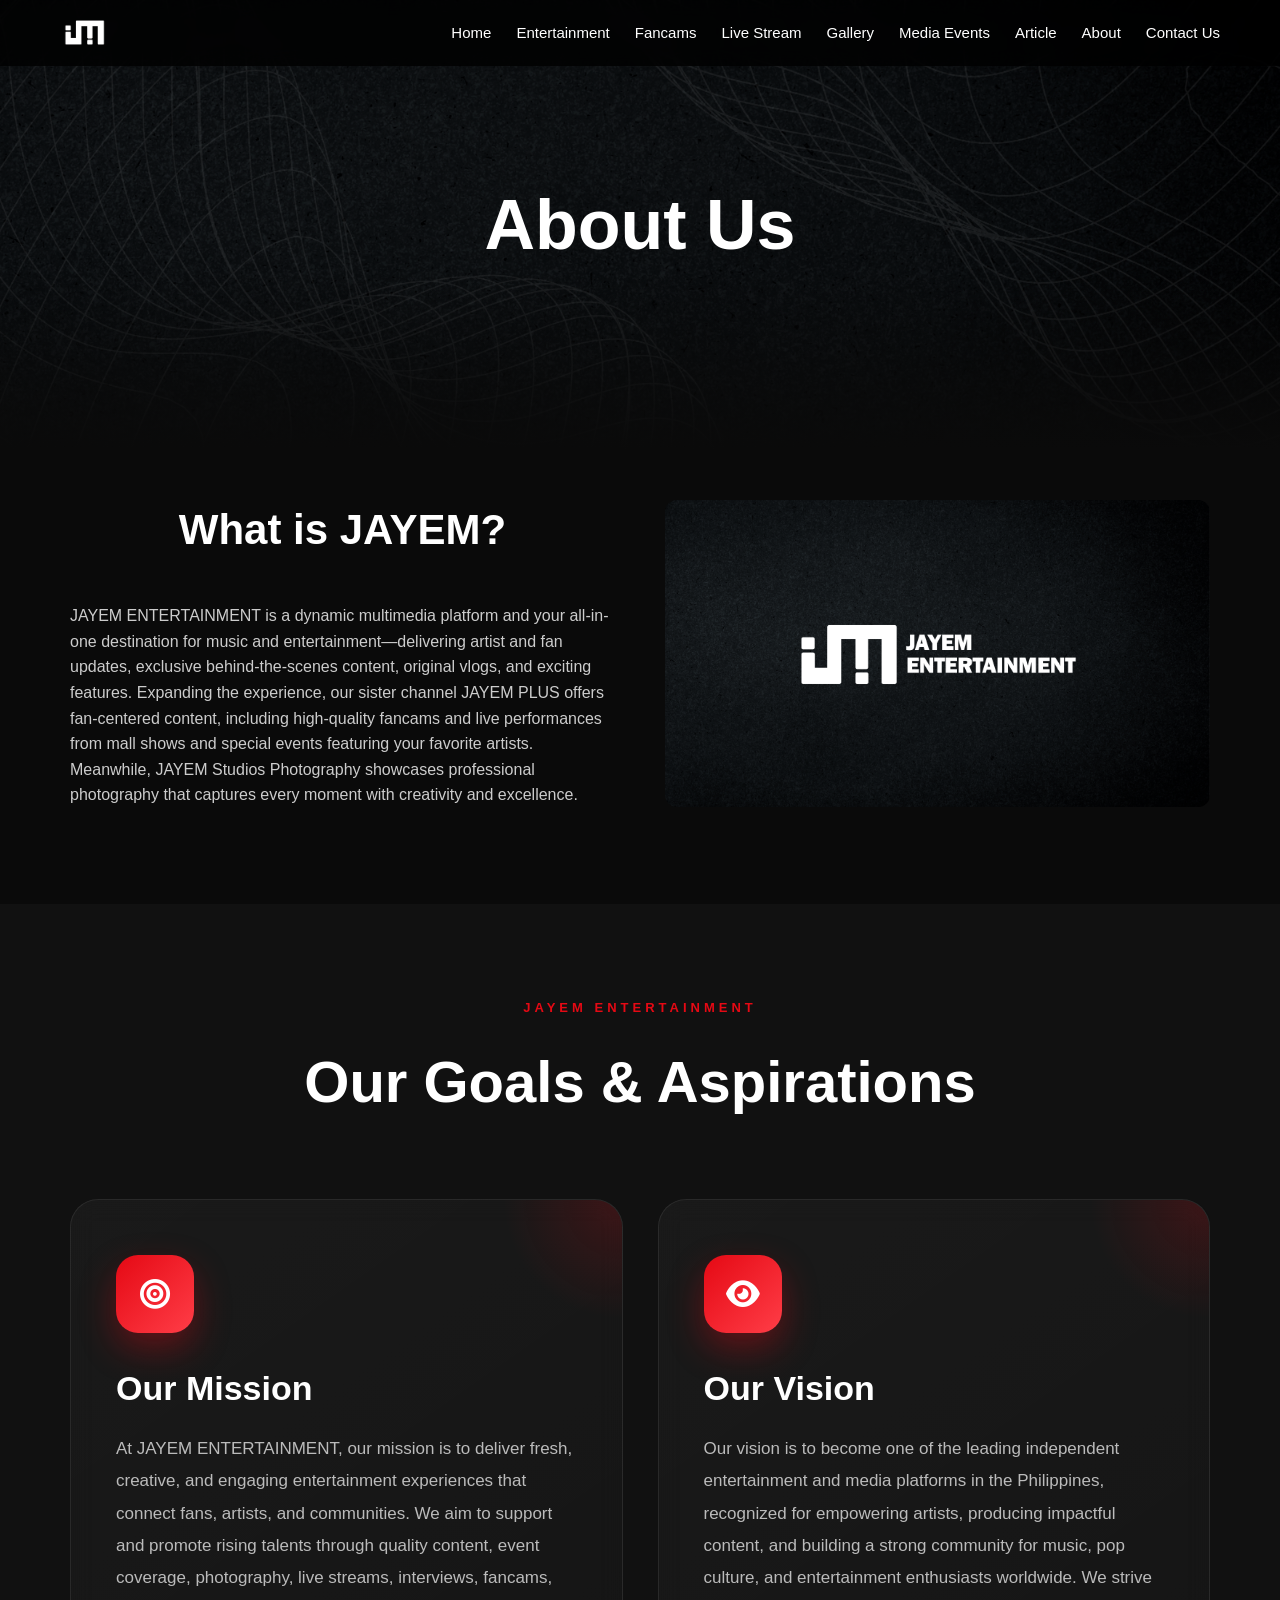
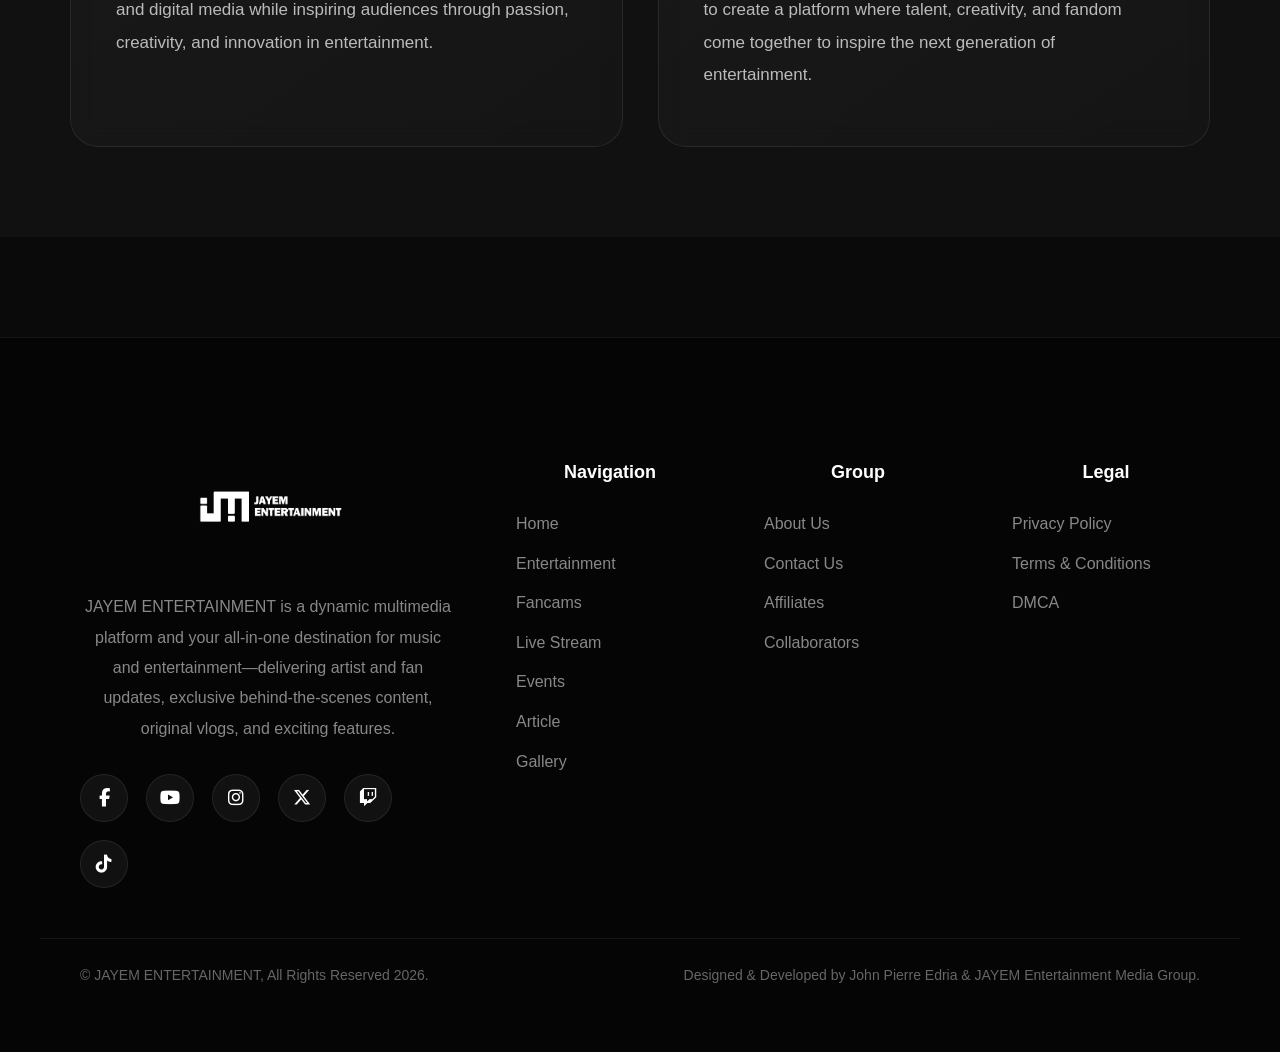
==== commit 94086456: "Add files via upload" ====
--- a/about.html
+++ b/about.html
@@ -136,7 +136,9 @@
     </div>
 
 </section>
-
+<button id="scrollTopBtn" class="scroll-top" aria-label="Scroll to top">
+    ↑
+</button>
 <footer class="premium-footer">
 
     <div class="footer-container">
@@ -289,7 +291,24 @@
     </div>
 
 </footer>
-
+<script>
+const scrollBtn = document.getElementById("scrollTopBtn");
+
+window.addEventListener("scroll", () => {
+    if (window.scrollY > 300) {
+        scrollBtn.classList.add("show");
+    } else {
+        scrollBtn.classList.remove("show");
+    }
+});
+
+scrollBtn.addEventListener("click", () => {
+    window.scrollTo({
+        top: 0,
+        behavior: "smooth"
+    });
+});
+</script>
 <script src="js.js"></script>
 </body>
 </html>
--- a/style.css
+++ b/style.css
@@ -1076,6 +1076,11 @@
     color:#777;
     font-size:14px;
 }
+.news-author a{
+    color:#777;
+    font-size:14px;
+    text-decoration: none;
+}
 
 /* READ BUTTON */
 
@@ -1102,14 +1107,59 @@
 ========================= */
 
 
+/* =========================
+TABLET + MOBILE
+========================= */
+
+@media(max-width:992px){
+
+    .news-grid{
+        grid-template-columns:1fr;
+        gap:35px;
+        margin-bottom:90px;
+    }
+
+    /* FORCE CONTENT FIRST */
+
+    .news-content{
+        order:1;
+    }
+
+    .news-img{
+        order:2;
+    }
+
+    /* IMAGE SIZE */
+
+    .news-img img{
+        height:auto;
+        max-height:500px;
+    }
+
+    /* TEXT */
+
+    .news-content h2{
+        font-size:34px;
+    }
+
+}
+
+/* MOBILE */
+
 @media(max-width:600px){
 
     .news-section{
         padding:60px 20px;
     }
 
+    .news-grid{
+        gap:25px;
+        margin-bottom:70px;
+    }
+
     .news-content h2{
         font-size:28px;
+        line-height:1.2;
     }
 
     .news-content p{
@@ -1117,6 +1167,85 @@
         line-height:1.8;
     }
 
+    .news-author{
+        font-size:13px;
+    }
+
+    .news-img{
+        border-radius:16px;
+    }
+
+}
+/* =========================
+SCROLL TO TOP BUTTON
+========================= */
+
+.scroll-top {
+    position: fixed;
+    bottom: 25px;
+    right: 25px;
+    width: 48px;
+    height: 48px;
+
+    display: flex;
+    align-items: center;
+    justify-content: center;
+
+    font-size: 20px;
+    color: white;
+
+    background: rgba(20, 20, 20, 0.55);
+    backdrop-filter: blur(10px);
+
+    border: 1px solid rgba(255, 255, 255, 0.08);
+    border-radius: 50%;
+
+    cursor: pointer;
+
+    opacity: 0;
+    visibility: hidden;
+    transform: translateY(10px);
+
+    transition: 0.35s ease;
+
+    z-index: 9999;
+}
+
+/* glow ring hover effect */
+.scroll-top::before {
+    content: "";
+    position: absolute;
+    inset: -2px;
+    border-radius: 50%;
+    background: conic-gradient(
+        from 0deg,
+        #b6b3b386,
+        #93939386,
+        #838383,
+        #eeecf294,
+        #4d4d4d
+    );
+    z-index: -1;
+    opacity: 0;
+    filter: blur(6px);
+    transition: 0.4s ease;
+}
+
+/* hover premium effect */
+.scroll-top:hover {
+    transform: translateY(-3px) scale(1.05);
+    background: rgba(30, 30, 30, 0.7);
+}
+
+.scroll-top:hover::before {
+    opacity: 0.9;
+}
+
+/* visible state */
+.scroll-top.show {
+    opacity: 1;
+    visibility: visible;
+    transform: translateY(0);
 }
 
 /* ABOUT */
